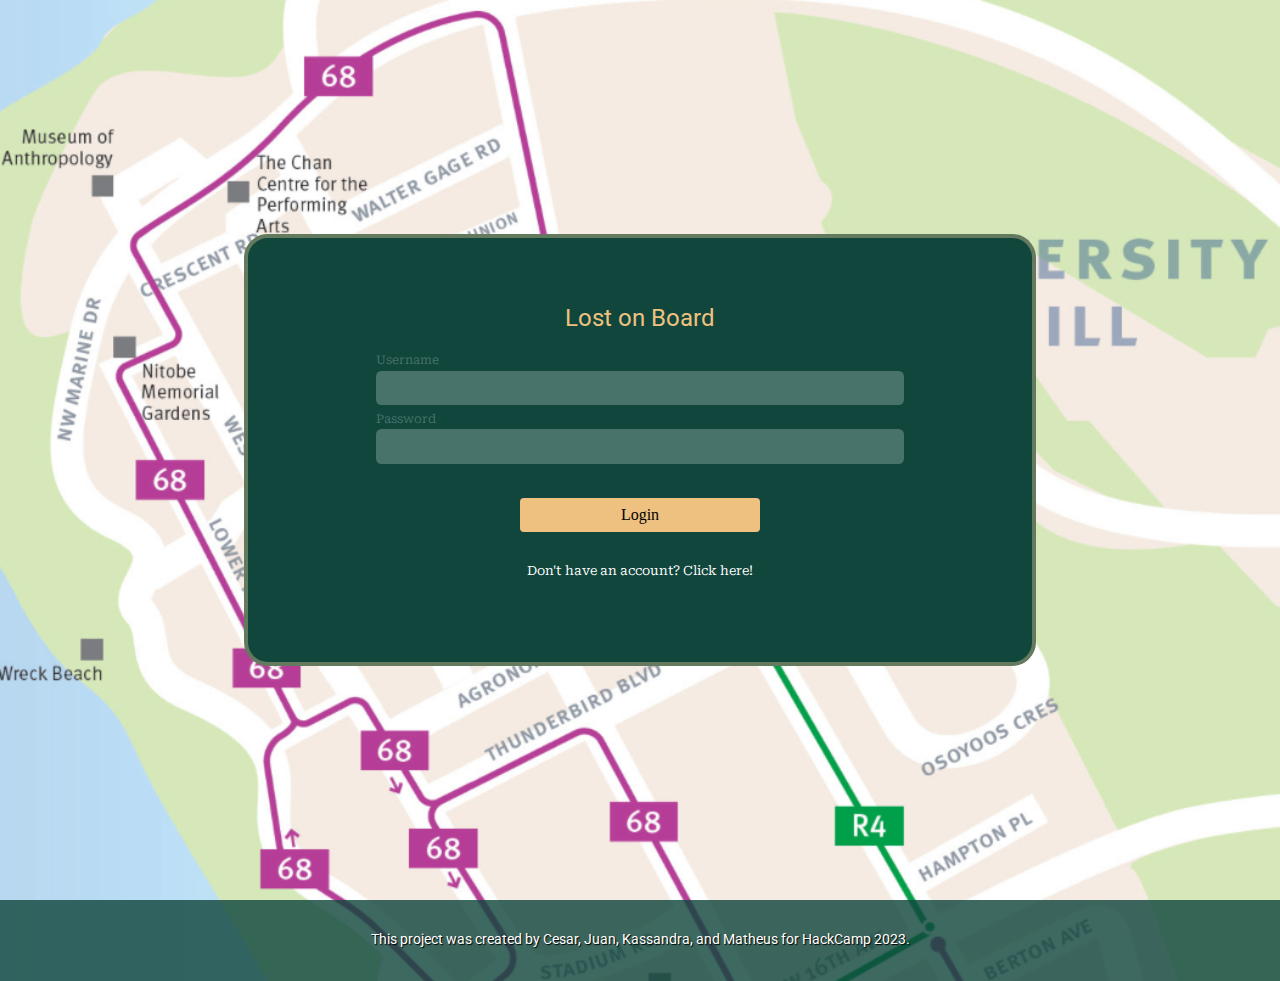
==== frontend/index.html @ e195cf49 "Merge pull request #1 from KHaftner/main" ====
<!DOCTYPE html>
<html lang="en">

<head>
    <meta charset="UTF-8">
    <meta name="viewport" content="width=device-width, initial-scale=1.0">
    <title>Lost on Board</title>

    <link rel="preconnect" href="https://fonts.googleapis.com">
    <link rel="preconnect" href="https://fonts.gstatic.com" crossorigin>
    <link
        href="https://fonts.googleapis.com/css2?family=Roboto&family=Roboto+Serif:opsz,wght@8..144,400;8..144,900&display=swap"
        rel="stylesheet">

    <link rel="stylesheet" href="styles/styles.css" type="text/css" />
</head>

<body>

    <header class="page-header">
    </header>

    <main>
        <section class="login">

            <div class="form-container">

                <form action="user-loggedin.html" method="post" name="login-form">
                    <fieldset class="login">
                        <legend>Lost on Board</legend>
                        <label for="username">Username</label>
                        <input type="text" class="text" name="username" id="username">
                        <label for="password">Password</label>
                        <input type="password" class="text" name="password" id="password">
                    </fieldset>
                    <input type="submit" class="submit" value="Login">
                </form>

                <a href="register-account.html" id="register-account" class="register-account">Don't have an account?
                    Click here!</a>

            </div>

        </section>

    </main>

    <footer>
        <p>This project was created by Cesar, Juan, Kassandra, and Matheus for HackCamp 2023.</p>
    </footer>

</body>

</html>
---- frontend/styles/styles.css ----
:root {
    --dark-green: #10463c;
    --green-transparent: #10463ccf;
    --med-green: #47736a;
    --orange: #eec181;
    --green: #637a5e;
    --white: #ffffff;
    --black: #000000;
}

html {
    line-height: 1.15;
    -webkit-text-size-adjust: 100%;
}

body {
    margin: 0;
    background: url(../images/map-background.png) no-repeat;
    background-size: cover;
    min-height: 100vh;
}

main {
    display: flex;
    align-items: center;
    justify-content: center;
    height: 100vh;
}

button,
input,
optgroup,
select,
textarea {
    font-family: inherit;
    font-size: 100%;
    line-height: 1.15;
    margin: 0;
}

button,
input {
    overflow: visible;
}

.form-container {
    display: flex;
    flex-direction: column;
    justify-content: center;
    align-items: center;
    border: 4px solid var(--green);
    background-color: var(--dark-green);
    border-radius: 1.5rem;
    margin: 0 auto;
    min-height: 40vh;
    padding: 2rem 0.5rem;
}

form {
    display: flex;
    flex-direction: column;
    justify-content: center;
    align-items: center;
}

fieldset {
    border: none;
}

legend {
    font-family: "Roboto", sans-serif;
    text-align: center;
    font-size: 1.5rem;
    color: var(--orange);
    padding-bottom: 1rem;
}

label {
    font-family: "Roboto Serif", serif;
    font-weight: 400;
    font-size: 0.75rem;
    width: 100%;
    display: block;
    color: var(--med-green);
    margin-left: 1rem;
}

input {
    width: 80%;
    border: none;
    padding: 0.25rem;
}

input[type="text"],
input[type="password"] {
    background-color: var(--med-green);
    border-radius: 0.33rem;
    margin: 0.15rem 1rem 0.5rem;
    transition: 0.2s ease;
}

input[type="text"]:hover,
input[type="password"]:hover {
    background-color: var(--green);
}

input[type="submit"] {
    background-color: var(--orange);
    border-radius: 0.25rem;
    margin-top: 1rem;
    padding: 0.25rem 2rem;
    text-align: center;
    max-width: 50%;
    cursor: pointer;
    transition: 0.2s ease-in-out;
}

input[type="submit"]:hover {
    background-color: var(--white);
}

footer {
    background-color: var(--green-transparent);
    text-align: center;
    margin: 0 auto;
    font-family: "Roboto", sans-serif;
    font-size: 0.9rem;
    color: var(--white);
}

footer p {
    padding: 2rem;
    margin: 0 auto;
    text-shadow: 1px 1px 1px var(--black);
}

.register-account {
    color: var(--white);
    text-align: center;
    display: block;
    text-decoration: none;
    margin: 2rem 1rem 1rem;
    font-family: "Roboto Serif", serif;
    font-size: 0.8rem;
    background: none;
    border: none;
    cursor: pointer;
    transition: 0.2s ease-in-out;
}

.register-account:hover {
    color: var(--orange);
}

.logged-in {
    display: flex;
    flex-direction: column;
    justify-content: center;
    align-items: center;
    border: 4px solid var(--green);
    background-color: var(--dark-green);
    border-radius: 1.5rem;
    margin: 0 auto;
    min-height: 40vh;
    padding: 2rem;
    width: 60vw;
}

.logged-in a {
    display: block;
    padding: 0.5rem 2rem;
    margin: 1rem auto;
    text-align: center;
    border-radius: 0.25rem;
    background-color: var(--orange);
    color: var(--dark-green);
    text-decoration: none;
    width: min(20rem, 40vw);
    transition: 0.2s ease-in-out;
}

.logged-in a:hover {
    background-color: var(--white);
}

@media (min-width: 50em) {
    .form-container {
        width: 60vw;
    }

    input[type="text"],
    input[type="password"] {
        width: 40vw;
        padding: 0.5rem;
    }

    input[type="submit"] {
        max-width: 15rem;
        padding: 0.5rem;
    }
}
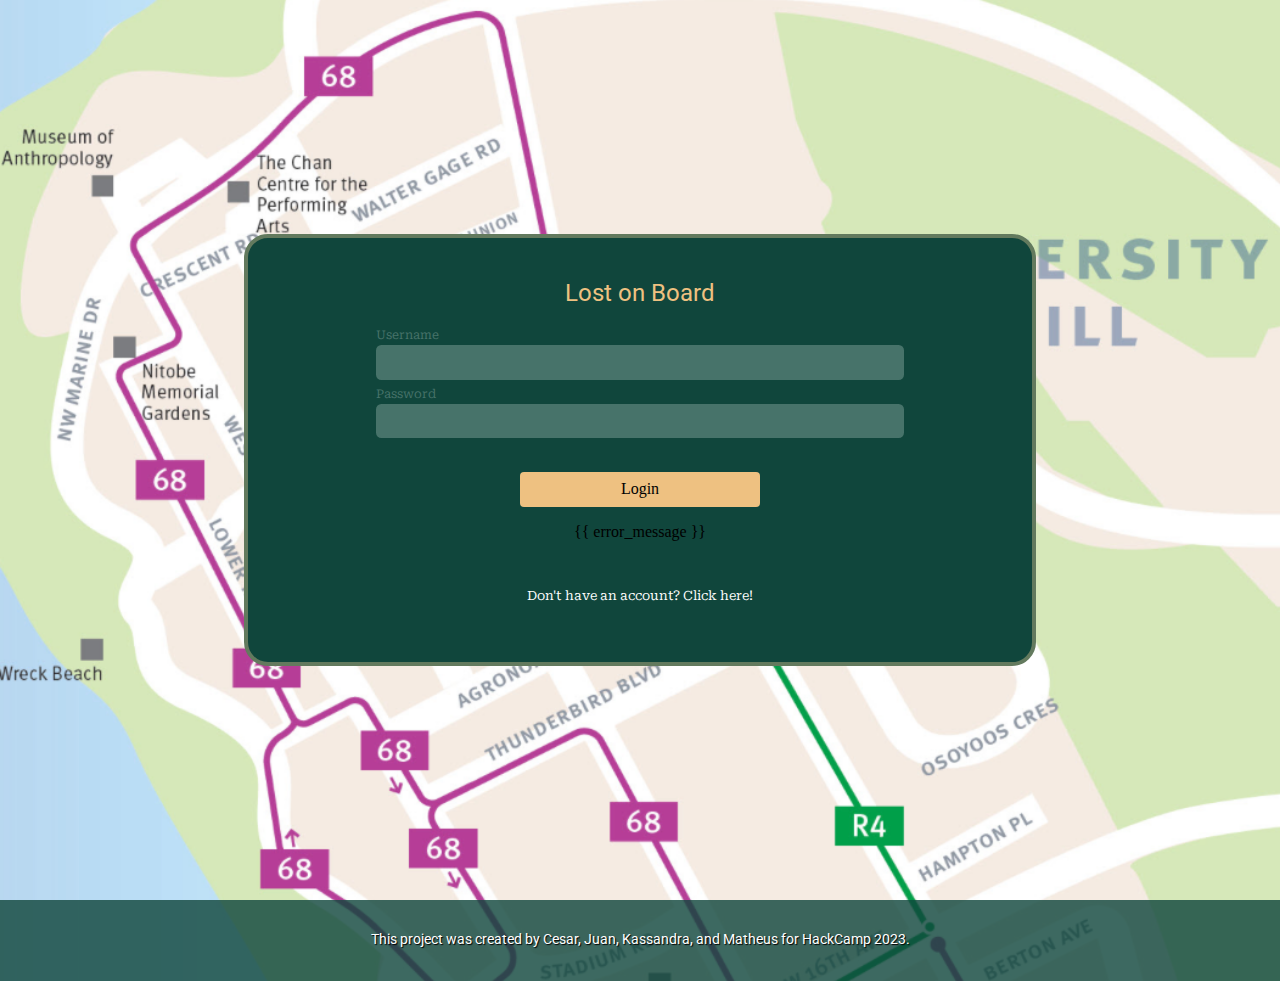
==== commit 11d31af1: "First login backend try added." ====
--- a/frontend/index.html
+++ b/frontend/index.html
@@ -25,7 +25,7 @@
 
             <div class="form-container">
 
-                <form action="user-loggedin.html" method="post" name="login-form">
+                <form action="/" method="post" name="login-form">
                     <fieldset class="login">
                         <legend>Lost on Board</legend>
                         <label for="username">Username</label>
@@ -35,7 +35,7 @@
                     </fieldset>
                     <input type="submit" class="submit" value="Login">
                 </form>
-
+                <p>{{ error_message }}</p>
                 <a href="register-account.html" id="register-account" class="register-account">Don't have an account?
                     Click here!</a>
 
